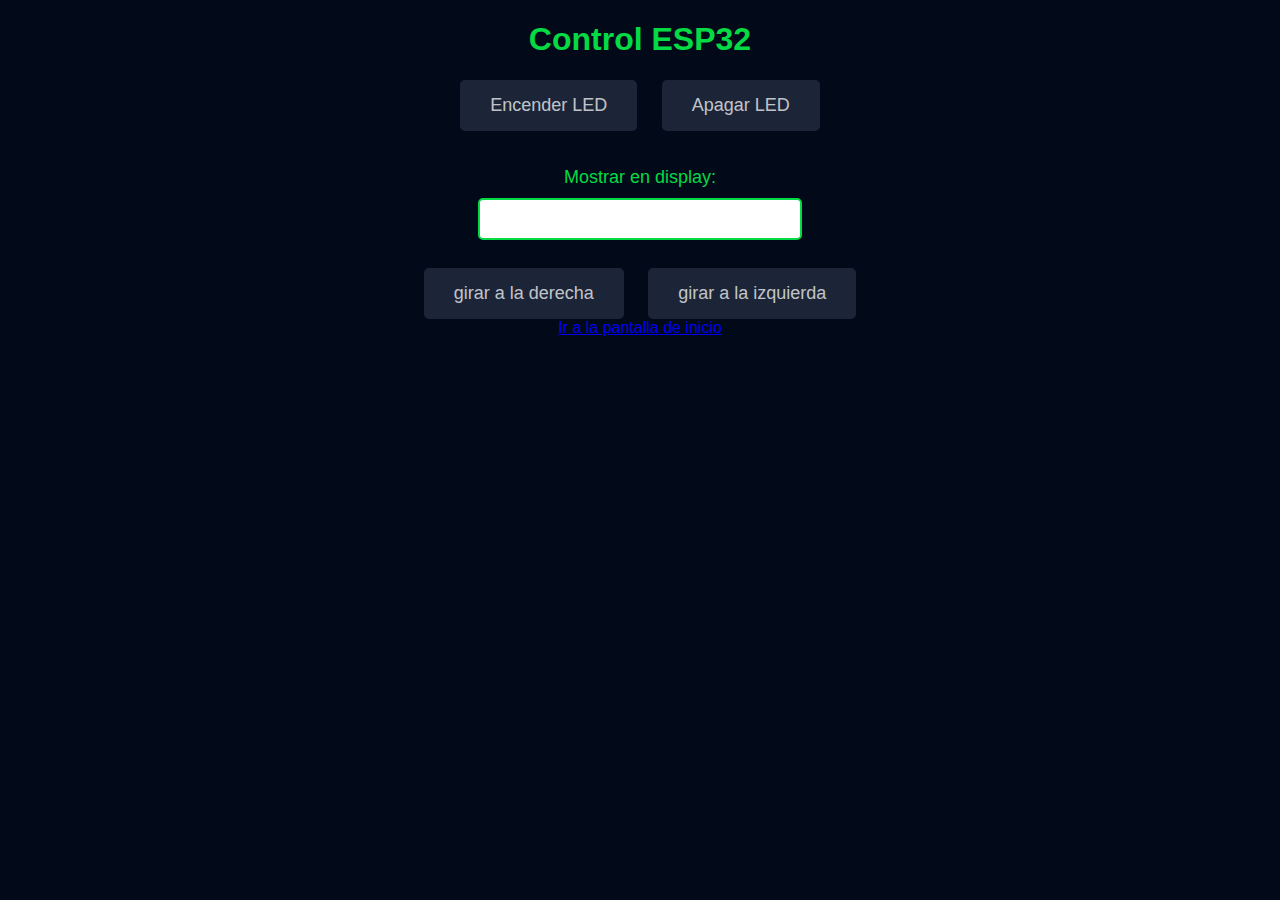
==== menu.html @ f2efb6f0 "insercion de pantalla de inicio y opciones de display en menu" ====
<!DOCTYPE html>
<html>
<head>
    <title>Control ESP32</title>
    <link rel="stylesheet" href="style.css">
</head>
<body>
    <h1>Control ESP32</h1>
    <div class="button-container">
        <button id="led-on">Encender LED</button>
        <button id="led-off">Apagar LED</button>
        <br>
        <br>
        <div>
            <p id="texto-ingreso-label">Mostrar en display:</p>
            <input type="text" id="texto-ingreso">
        </div>
        <br>
        <button id="girarD">girar a la derecha</button>
        <button id="girarI">girar a la izquierda</button>
    </div>
    <script src="script.js"></script>
    <a href="index.html">Ir a la pantalla de inicio</a>
</body>
</html>
---- style.css ----
body {
    font-family: Arial, sans-serif;
    text-align: center;
    background-color: #020a1a; /* Fondo azul oscuro */
    color: #000000; /* Color de texto blanco */
}

h1 {
    color: #03da44; /* Color de texto blanco */
}

.button-container {
    margin-top: 20px;
}

button {
    padding: 15px 30px;
    font-size: 18px;
    margin: 0 10px;
    cursor: pointer;
    background-color: #1c2538; /* Fondo azul oscuro */
    color: #ffffffbe; /* Texto blanco */
    border: none;
    border-radius: 5px;
    transition: background-color 0.3s ease;
}

button:hover {
    background-color: #1d396d; /* Cambia el color de fondo al pasar el mouse */
}
#texto-ingreso {
    padding: 10px;
    font-size: 16px;
    border: 2px solid #03da44; /* Borde verde */
    border-radius: 5px;
    outline: none; /* Elimina el contorno al hacer foco en el campo */
    transition: border-color 0.3s ease; /* Transición suave al cambiar el color del borde */
    width: 300px; /* Ancho del área de texto */
    margin: 10px auto; /* Centra el área de texto horizontalmente */
    display: block; /* Hace que el área de texto sea un bloque */
}

#texto-ingreso:focus {
    border-color: #1d396d; /* Cambia el color del borde al hacer foco en el campo */
}
#texto-ingreso-label {
    color: #03da44; /* Cambia el color del texto a verde */
    font-size: 18px; /* Tamaño de fuente */
    margin-bottom: 5px; /* Espacio en la parte inferior */
}
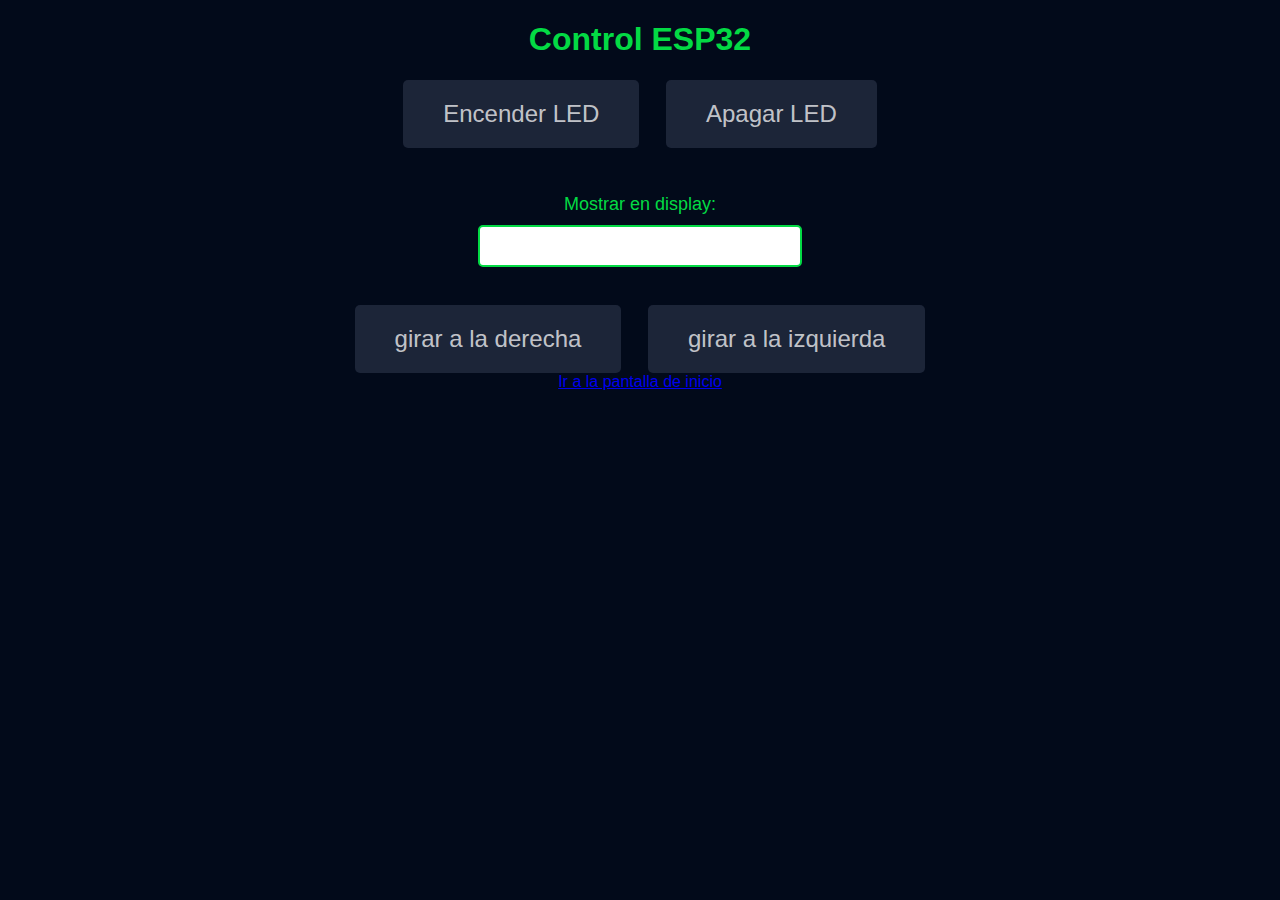
==== commit affe8f03: "tamaño de botones menu" ====
--- a/menu.html
+++ b/menu.html
@@ -6,7 +6,7 @@
 </head>
 <body>
     <h1>Control ESP32</h1>
-    <div class="button-container">
+    <div class="button-container menu-container">
         <button id="led-on">Encender LED</button>
         <button id="led-off">Apagar LED</button>
         <br>
--- a/style.css
+++ b/style.css
@@ -47,4 +47,12 @@
     color: #03da44; /* Cambia el color del texto a verde */
     font-size: 18px; /* Tamaño de fuente */
     margin-bottom: 5px; /* Espacio en la parte inferior */
+}
+.menu-container {
+    font-size: 24px; /* Ajusta el tamaño del texto */
+}
+
+.menu-container button {
+    padding: 20px 40px; /* Ajusta el tamaño de los botones */
+    font-size: 24px; /* Ajusta el tamaño del texto de los botones */
 }